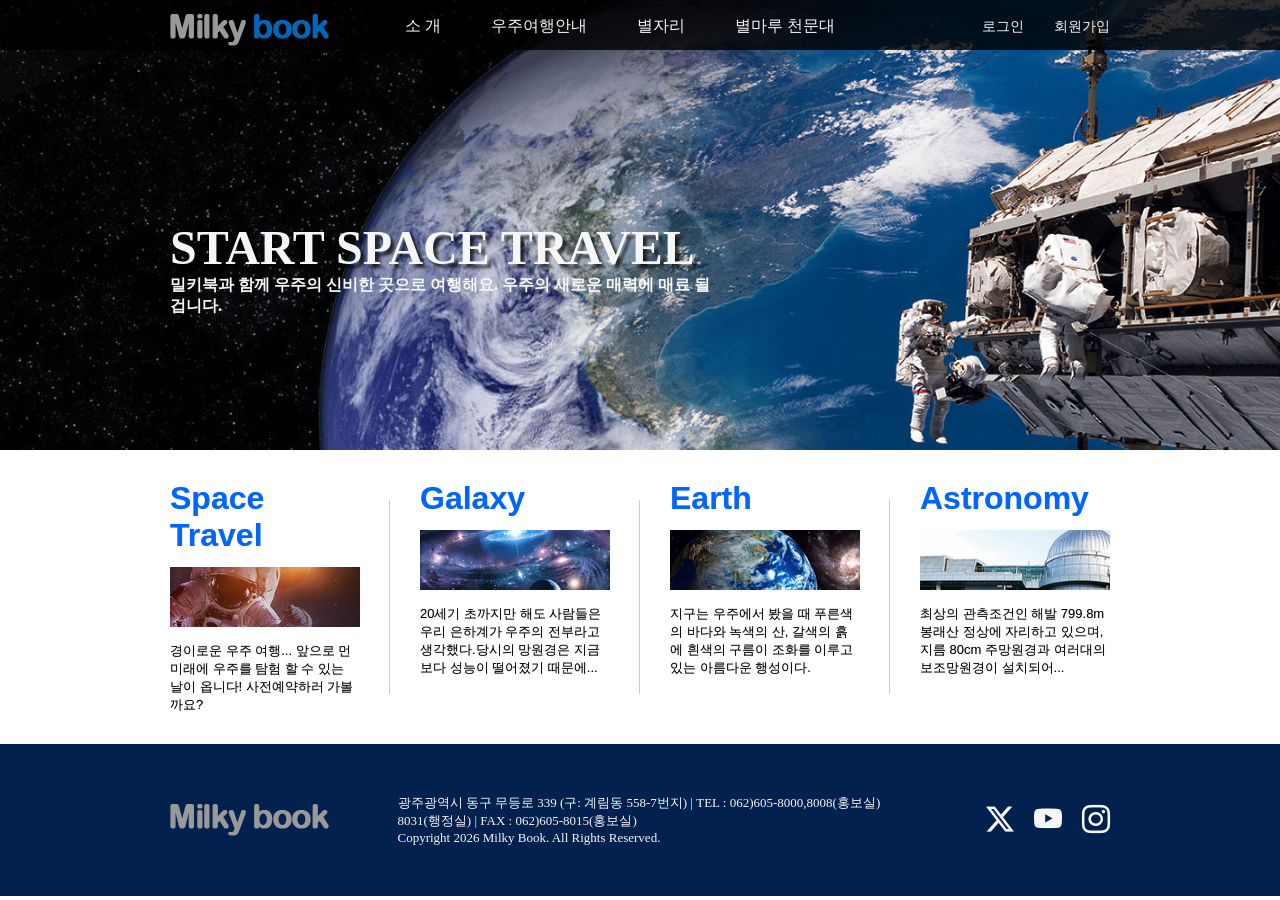
==== developer02/index.html @ 4646b6dc "spacetravel responsive web site V1 backup it will protect the unknown or unexpected crash" ====
<!DOCTYPE html>
<html lang="ko">
<head>
    <meta charset="UTF-8">
    <meta name="viewport" content="width=device-width, initial-scale=1.0">
    <title>Space Travel</title>
    <link rel="stylesheet" href="flexSlider/flexslider.css">
    <link rel="stylesheet" href="css/flex-slider.css">
    <link rel="stylesheet" href="css/reset.css">
    <link rel="stylesheet" href="css/common.css">
    <link rel="stylesheet" href="css/index.css">
    <script src="js/jquery-1.12.4.min.js"></script>
    <script src="flexSlider/jquery.flexslider.js"></script>
    <script src="js/common.js"></script>
    <script>
        $(function(){
            $('.flexslider').flexslider({
                animation: 'fade',
                slideshowSpeed: 6000,
                animationSpeed: 1000
            });
        });
    </script>
</head>
<body>
    <header>
        <nav>
            <a href="index.html"><img src="imgs/logo.png" alt="로고"></a>
            <a href="" id="trigger">
                <span></span>
                <span></span>
                <span></span>
            </a>
            <ul id="main-menu">
                <li><a href="">소 개</a></li>
                <li>
                    <a href="">우주여행안내</a>
                    <ul class="sub-menu">
                        <li><a href="">금성 여행</a></li>
                        <li><a href="">화성 여행</a></li>
                        <li><a href="">토성 여행</a></li>
                        <li><a href="">목성 여행</a></li>
                    </ul>
                </li>
                <li>
                    <a href="">별자리</a>
                    <ul class="sub-menu">
                        <li><a href="">별자리 이야기</a></li>
                        <li><a href="">계절별 별자리</a></li>
                    </ul>
                </li>
                <li><a href="">별마루 천문대</a></li>
            </ul>

            <ul class="top-menu">
                <li><a href=""><span>로그인</span><i class="bi bi-person-check-fill"></i></a></li>
                <li><a href=""><span>회원가입</span><i class="bi bi-person-plus-fill"></i></a></li>
            </ul>
        </nav>
    </header>

    
    <div class="flexslider">
        <ul class="slides">
            <li>
                <div class="fs-item fs-bg1"></div>
                <div class="fs-cts">
                    <h2>START SPACE TRAVEL</h2>
                    <p>밀키북과 함께 우주의 신비한 곳으로 여행해요. 우주의 새로운 매력에 매료 될겁니다.</p>
                </div>
            </li>
            <li>
                <div class="fs-item fs-bg2"></div>
                <div class="fs-cts">
                    <h2>Byeolmaro Observatory</h2>
                    <p>영월, 별마로천문대는. 봉래산 해발 799.8m에 자리하고 있다. 관측실 천정이 자동으로 열리자 캄캄한 밤하늘에 아름다운 별들의 모습이 보인다.</p>
                </div>
            </li>
        </ul>
    </div>
    <section>
        <article>
            <h3>space travel</h3>
            <div class="at-bg at-bg1"></div>
            <p>경이로운 우주 여행...  앞으로 먼 미래에 우주를 탐험 할 수 있는 날이 옵니다! 사전예약하러 가볼까요?</p>
        </article>
        <article>
            <h3>galaxy</h3>
            <div class="at-bg at-bg2"></div>
            <p>20세기 초까지만 해도 사람들은 우리 은하계가 우주의 전부라고 생각했다.당시의 망원경은 지금 보다 성능이 떨어졌기 때문에... </p>
        </article>
        <article>
            <h3>earth</h3>
            <div class="at-bg at-bg3"></div>
            <p>지구는 우주에서 봤을 때 푸른색의 바다와 녹색의 산, 갈색의 흙에 흰색의 구름이 조화를 이루고 있는 아름다운 행성이다.</p>
        </article>
        <article>
            <h3>astronomy</h3>
            <div class="at-bg at-bg4"></div>
            <p>최상의 관측조건인 해발 799.8m 봉래산 정상에 자리하고 있으며, 지름 80cm 주망원경과 여러대의 보조망원경이 설치되어...</p>
        </article>
    </section>
    <footer>
        <div class="ft-wrap">
            <img src="imgs/footer-logo.png" alt="푸터로고">
            <p>광주광역시 동구 무등로 339 (구: 계림동 558-7번지) | TEL : 062)605-8000,8008(홍보실) 8031(행정실) | FAX : 062)605-8015(홍보실)<br>Copyright 2026 Milky Book. All Rights Reserved. </p>
            <ul class="sns">
                <li><a href="https://x.com" target="_blank"><i class="bi bi-twitter-x"></i></a></li>
                <li><a href="https://youtube.com" target="_blank"><i class="bi bi-youtube"></i></a></li>
                <li><a href="https://www.instagram.com/" target="_blank"><i class="bi bi-instagram"></i></a></li>
            </ul>
        </div>
    </footer>
</body>
</html>
---- developer02/css/flex-slider.css ----
@charset "utf-8";




/*===== FlexSlider 최상위 요소 =====*/
.flexslider { border: 0; border-radius: 0; overflow: hidden; margin: 0;}
/*===== 이전/다음 버튼 =====*/
.flex-direction-nav a {
    height: 80px; margin: -40px 0 0;
    color: #cccccc; z-index: 0;
}
/*===== 이전 버튼 : 마우스 오버 =====*/
.flexslider:hover .flex-direction-nav .flex-prev { left: 0; }
/*===== 이전/다음 버튼 : 부트스트랩 아이콘 =====*/
.bi-chevron-left,.bi-chevron-right { font-size: 45px; }
/*===== 블릿 버튼 =====*/
.flex-control-nav { bottom: 10px; display: none; }

.fs-item {
    background-size: cover;
    background-repeat: no-repeat;
    background-position: center center;
}

/*=====FHD flex slider=====*/
@media screen and (min-width: 1350px) {
    .slides li {position: relative;}
    .fs-item {height: 500px;}
    .fs-bg1 {background-image: url('../imgs/fhd-slide1.jpg');}
    .fs-bg2 {background-image: url('../imgs/fhd-slide2.jpg');}
    .fs-cts {
        position: absolute; left: 50%; top: 220px;
        width: 1300px; padding: 0 30px;
        z-index: 10;
        transform: translateX(-50%);
        color: #f6f6f6;
    }
    .fs-cts h2 {
        font-size: 52px; text-transform: uppercase;
        text-shadow: 4px 4px 3px rgba(0, 0, 0, 0.7);
    }
    .fs-cts p {
        width: 595px;
        font-family: "NanumBarunGothic";
        font-size: 18px;
        font-weight: bold;
    }
}


/*=====HD flex slider=====*/

@media screen and (min-width: 1050px) and (max-width: 1349px) {
    .slides li {position: relative;}
    .fs-item {height: 450px;}
    .fs-bg1 {background-image: url('../imgs/fhd-slide1.jpg');}
    .fs-bg2 {background-image: url('../imgs/fhd-slide2.jpg');}
    .fs-cts {
        position: absolute; left: 50%; top: 220px;
        width: 1000px; padding: 0 30px;
        z-index: 10;
        transform: translateX(-50%);
        color: #f6f6f6;
    }
    .fs-cts h2 {
        font-size: 48px; text-transform: uppercase;
        text-shadow: 4px 4px 3px rgba(0, 0, 0, 0.7);
    }
    .fs-cts p {
        width: 550px;
        font-family: "NanumBarunGothic";
        font-size: 16px;
        font-weight: bold;
    }
}


/*=====TB flex slider=====*/

@media screen and (min-width: 600px) and (max-width: 1049px) {
    .slides >li {position: relative;}
    .fs-item {height: 500px;}
    .fs-bg1 {background-image: url('../imgs/tb-slide1.jpg');}
    .fs-bg2 {background-image: url('../imgs/tb-slide2.jpg');}

    .fs-cts {
        position: absolute; top: 230px;
        z-index: 10;
        color: #f6f6f6;
    }   
    
    @media screen and (min-width:750px) and (max-width:1049px) {
        .fs-cts {left: 80px; width: 660px;}
    }

    @media screen and (min-width:600px) and (max-width:749px) {
        .fs-cts {
            left: 50%; transform: translateX(-50%);
            width: 400px; text-align: center;
        }
    }
    
    .fs-cts h2 {
        font-size: 48px; text-transform: uppercase;
        text-shadow: 4px 4px 3px rgba(0, 0, 0, 0.7);
    }
    .fs-cts p {width: 420px; padding-top: 10px;}
    .flex-direction-nav a { z-index: 0; }
}
/*=====SM flex slider=====*/

@media screen and (max-width: 599px) {
    .slides >li {position: relative;}
    .fs-item {height: 100vh;}
    .fs-bg1 {background-image: url('../imgs/sm-slide1.jpg');}
    .fs-bg2 {background-image: url('../imgs/sm-slide2.jpg');}

    .fs-cts {
        position: absolute; left: 50%; top: 50%;
        width: 350px;
        z-index: 10;
        color: #f6f6f6;
        text-align: center;
        transform: translate(-50%,-50%);
    }   

    .fs-cts h2 {
        font-size: 48px; text-transform: uppercase;
        text-shadow: 4px 4px 3px rgba(0, 0, 0, 0.7);
    }
    .fs-cts p {padding-top: 10px;}
    .flex-direction-nav a { z-index: 0; }
}
---- developer02/css/common.css ----
@charset "utf-8";

header {
    position: fixed;
    width: 100%; height: 50px;
    background: rgba(0, 0, 0, 0.8); z-index: 9;
}


/* =====FHD====== */

@media screen and (min-width: 1350px) {
    #trigger { display: none; }
    .bi-person-check-fill, .bi-person-plus-fill { display: none; }

    nav {
        position: relative;
        display: flex; justify-content: space-between;
        width: 1300px; height: 100%; margin: 0 auto; padding: 0 30px;
    }
    nav a { color: #f6f6f6; }
    

    /*===== main menu + sub menu =====*/
    #main-menu, .top-menu { display: flex; }
    #main-menu { position: absolute; left: 260px; top: -3px; }
    #main-menu > li { position: relative; }
    #main-menu > li > a {
        height: 100%; padding: 18.5px 25px 10px;
        background: url('../imgs/main-menu-bar.png') no-repeat right 23px;
    }
    #main-menu > li > a:hover { color: #c5e0f5; }
    #main-menu > li:last-child > a { background: none; }
    .sub-menu {
        display: none;
        position: absolute;
        width: 130px; text-align: center;
    }
    .sub-menu a {
        height: 35px; line-height: 35px;
        font-size: 14.5px; background: rgba(0, 0, 0, 0.8);
    }
    .sub-menu li:last-child a { height: 40px; border-radius: 0 0 10px 10px; }
    .sub-menu a:hover { background: rgba(250, 50, 100, 0.8); }

    /*===== top menu =====*/
    .top-menu a {
        height: 100%; padding: 18px 15px 0; font-size: 14px;
        background: url('../imgs/top-menu-bar.jpg') no-repeat right 23px;
    }
    .top-menu > li:last-child > a { padding-right: 0; background: none; }



    /*===== footer =====*/
    footer { padding: 50px 0; background: #02214f; }
    .ft-wrap {
        display: flex; justify-content: space-between; align-items: center;
        width: 1300px; margin: 0 auto; padding: 0 30px;
        font-size: 13px; color: #f6f6f6;
    }
    .sns { display: flex; }
    .sns a { padding-left: 20px; font-size: 25px; color: #f6f6f6; }
}

/* =====HD===== */

@media screen and (min-width: 1050px) and (max-width: 1349px) {
    #trigger { display: none; }
    .bi-person-check-fill, .bi-person-plus-fill { display: none; }

    nav {
        position: relative;
        display: flex; justify-content: space-between;
        width: 1000px; height: 100%; margin: 0 auto; padding: 0 30px;
    }
    nav a { color: #f6f6f6; }
    

    /*===== main menu + sub menu =====*/
    #main-menu, .top-menu { display: flex; }
    #main-menu { position: absolute; left: 240px; top: -3px; }
    #main-menu > li { position: relative; }
    #main-menu > li > a {
        height: 100%; padding: 18.5px 25px 10px;
        background: url('../imgs/main-menu-bar.png') no-repeat right 23px;
    }
    #main-menu > li > a:hover { color: #c5e0f5; }
    #main-menu > li:last-child > a { background: none; }
    .sub-menu {
        display: none;
        position: absolute;
        width: 130px; text-align: center;
    }
    .sub-menu a {
        height: 35px; line-height: 35px;
        font-size: 14.5px; background: rgba(0, 0, 0, 0.8);
    }
    .sub-menu li:last-child a { height: 40px; border-radius: 0 0 10px 10px; }
    .sub-menu a:hover { background: rgba(250, 50, 100, 0.8); }

    /*===== top menu =====*/
    .top-menu a {
        height: 100%; padding: 18px 15px 0; font-size: 14px;
        background: url('../imgs/top-menu-bar.jpg') no-repeat right 23px;
    }
    .top-menu > li:last-child > a { padding-right: 0; background: none; }



    /*===== footer =====*/
    footer { padding: 50px 0; background: #02214f; }
    .ft-wrap {
        display: flex; justify-content: space-between; align-items: center;
        width: 1000px; margin: 0 auto; padding: 0 30px;
        font-size: 13px; color: #f6f6f6;
    }
    .ft-wrap p { width: 500px; }
    .sns { display: flex; }
    .sns a { padding-left: 20px; font-size: 28px; color: #f6f6f6; }
}

/* =====TB===== */

@media screen and (min-width: 600px) and (max-width: 1049px) {
    .top-menu span { display: none; }

    header {background: #fff; transition: all 0.4s ease-in;}
    header.active {background: rgba(255, 255, 255, 0.8);}
    nav {height: 50px;}
    nav img {
        position: absolute; left: 50%;
        width: 159px;
        transform: translateX(-50%);
    }

    #trigger {
        position: absolute; right: 30px; top: 15px;
        width: 30px; height: 20px;
    }
    #trigger span {
        position: absolute; left: 0;
        width: 100%; height: 2px;
        background: #222;
        transition: all 0.4s ease-in;
    }
    #trigger span:nth-child(2) {top: 9px; transition: all 0.2s ease-in;}
    #trigger span:nth-child(3) {bottom: 0;}
    /* =====Trigger Active===== */
    #trigger.active span:nth-child(1) {
        width: 90%; left: 5%; background: #f6f6f6;
        transform: translateY(9px) rotate(-310deg);
        z-index: 1;
    }
    #trigger.active span:nth-child(2) {
        top: -5.5px; height: 30px;
        background: rgba(0, 50, 120, 0.9);
        border-radius: 5px;
        z-index: 0;
    }
    #trigger.active span:nth-child(3) {
        width: 90%; left: 5%; background: #f6f6f6;
        transform: translateY(-9px) rotate(310deg);
        z-index: 1;
    }


    /* =====main+sub menu===== */
    #main-menu {
        position: absolute; right: -1100px; top: 50px;
        width: 80%; height: 100vh; padding-top: 150px;
        background: rgba(0, 50, 120, 0.9); opacity: 0;
        transition: all 0.4s ease-in;
    }
    #main-menu.active {right:0; opacity: 1;}
    #main-menu a { color: #f6f6f6; text-align: center; }
    #main-menu > li > a { padding: 20px 0; font-size: 24px; }
    .sub-menu {
        display: none;
        background: rgba(250, 50, 100, 0.9);
        box-shadow: 0 0 30px rgba(0, 0, 0, 0.5) inset;
    }
    .sub-menu a {padding: 10px 0; font-size: 20px;}
    .sub-menu li:first-child a {padding-top: 10px;}
    .sub-menu li:last-child a {padding-bottom: 10px;}


    /* =====Top Menu===== */
    .top-menu {
        position: absolute; left: 30px; top: 0;
        display: flex;
    }
    .top-menu .bi {font-size: 30px; padding-right: 15px;}


    /* =====Footer===== */
    footer { margin-top: 50px; padding: 50px 0; background: #02214f; }
    .ft-wrap {
        padding: 0 30px;
        font-size: 12px; color: #f6f6f6;
    }
    .ft-wrap p {margin: 15px auto 30px; text-align: center;}
    .ft-wrap img {width: 159px; margin: 0 auto;}
    .sns { display: flex; justify-content: center;}
    .sns a { padding: 0 20px; font-size: 30px; color: #f6f6f6; }
    @media screen and (min-width:750px) and (max-width:1049) {
        .ft-wrap p {width: 400px;}
    }
    @media screen and (min-width:600px) and (max-width:749) {
        .ft-wrap p {width: 350px;}
    }
}
/* =====SM===== */

@media screen and (max-width: 599px) {
    .top-menu span { display: none; }

    header {background: #fff; transition: all 0.4s ease-in;}
    header.active {background: rgba(255, 255, 255, 0.8);}
    nav {
        display: flex;
        width: 100%; height: 50px;
    }
    nav img {
        position: absolute; left: 50%;
        width: 159px;
        transform: translateX(-50%);
    }

    #trigger {
        position: absolute; right: 20px; top: 15px;
        width: 30px; height: 20px;
    }
    #trigger span {
        position: absolute; left: 0;
        width: 100%; height: 2px;
        background: #222;
        transition: all 0.4s ease-in;
    }
    #trigger span:nth-child(2) {top: 9px; transition: all 0.2s ease-in;}
    #trigger span:nth-child(3) {bottom: 0;}
    /* =====Trigger Active===== */
    #trigger.active span:nth-child(1) {
        width: 90%; left: 5%; background: #f6f6f6;
        transform: translateY(9px) rotate(-310deg);
        z-index: 1;
    }
    #trigger.active span:nth-child(2) {
        top: -5.5px; height: 30px;
        background: rgba(0, 50, 120, 0.9);
        border-radius: 5px;
        z-index: 0;
    }
    #trigger.active span:nth-child(3) {
        width: 90%; left: 5%; background: #f6f6f6;
        transform: translateY(-9px) rotate(310deg);
        z-index: 1;
    }


    /* =====main+sub menu===== */
    #main-menu {
        position: absolute; right: -1100px; top: 50px;
        width: 80%; height: 100vh; padding-top: 150px;
        background: rgba(0, 50, 120, 0.9); opacity: 0;
        transition: all 0.4s ease-in;
    }
    #main-menu.active {right:0; opacity: 1;}
    #main-menu a { color: #f6f6f6; text-align: center; }
    #main-menu > li > a { padding: 20px 0; font-size: 24px; }
    .sub-menu {
        display: none;
        background: rgba(250, 50, 100, 0.9);
        box-shadow: 0 0 30px rgba(0, 0, 0, 0.5) inset;
    }
    .sub-menu a {padding: 10px 0; font-size: 22px;}
    .sub-menu li:first-child a {padding-top: 10px;}
    .sub-menu li:last-child a {padding-bottom: 10px;}


    /* =====Top Menu===== */
    .top-menu {
        position: absolute; left: 20px; top: 5px;
        display: flex;
    }
    .top-menu .bi {font-size: 25px; padding-right: 10px;}


    /* =====Footer===== */
    footer { margin-top: 50px; padding: 50px 0; background: #02214f; }
    .ft-wrap {
        padding: 0 30px;
        font-size: 12px; color: #f6f6f6;
    }
    .ft-wrap p {margin: 15px auto 30px; text-align: center;}
    .ft-wrap img {width: 159px; margin: 0 auto;}
    .sns { display: flex; justify-content: center;}
    .sns a { padding: 0 20px; font-size: 25px; color: #f6f6f6; }
    @media screen and (min-width:750px) and (max-width:1049) {
        .ft-wrap p {width: 400px;}
    }
    @media screen and (min-width:600px) and (max-width:749) {
        .ft-wrap p {width: 350px;}
    }
}
---- developer02/css/index.css ----
@charset "utf-8";


h3 {text-transform: capitalize;}

/* =====FHD===== */
@media screen and (min-width: 1350px) {
    section {
        display: flex;
        width: 1300px; margin: 50px auto;
    }
    article {
        font-family: "NanumGothic", sans-serif;
        width: 25%; padding: 0 30px;
        font-size: 14px; font-weight: 480;
        text-shadow: 0 0 1px rgba(0, 0, 0, 0.3);
        background: url('../imgs/bar.png') no-repeat right center;
    }
    article:last-child {background: none;}
    article h3 {font-size: 35px; color: #06f;}
    .at-bg {height: 80px; margin: 13px 0 21px;}
    .at-bg1 {
        background: url('../imgs/fhd-contents1.jpg') no-repeat center center;
        background-size: cover;
    }
    .at-bg2 {
        background: url('../imgs/fhd-contents2.jpg') no-repeat center center;
        background-size: cover;
    }
    .at-bg3 {
        background: url('../imgs/fhd-contents3.jpg') no-repeat center center;
        background-size: cover;
    }
    .at-bg4 {
        background: url('../imgs/fhd-contents4.jpg') no-repeat center center;
        background-size: cover;
    }
    
}

/* =====HD===== */
@media screen and (min-width: 1050px) and (max-width:1349px) {
    section {
        display: flex;
        width: 1000px; margin: 30px auto;
    }
    article {
        font-family: "NanumGothic", sans-serif;
        width: 25%; padding: 0 30px;
        font-size: 13px; font-weight: 400;
        text-shadow: 0 0 1px rgba(0, 0, 0, 0.3);
        background: url('../imgs/bar.png') no-repeat right center;
    }
    article:last-child {background: none;}
    article h3 {font-size: 32px; color: #06f;}
    .at-bg {height: 60px; margin: 13px 0 15px;}
    .at-bg1 {
        background: url('../imgs/fhd-contents1.jpg') no-repeat center center;
        background-size: cover;
    }
    .at-bg2 {
        background: url('../imgs/fhd-contents2.jpg') no-repeat center center;
        background-size: cover;
    }
    .at-bg3 {
        background: url('../imgs/fhd-contents3.jpg') no-repeat center center;
        background-size: cover;
    }
    .at-bg4 {
        background: url('../imgs/fhd-contents4.jpg') no-repeat center center;
        background-size: cover;
    }
    
}



/* =====TB===== */
@media screen and (min-width: 600px) and (max-width:1049px) {
    section {
        display: flex; flex-wrap: wrap;
    }
    article {
        font-family: "NanumGothic", sans-serif;
        width: 50%; margin-top: 50px ; padding: 0 30px;
        font-size: 13px; font-weight: 400;
        text-shadow: 0 0 1px rgba(0, 0, 0, 0.3);
        background: url('../imgs/tb-bar.png') no-repeat right center;
    }
    article:nth-child(2n) {background: none;}
    article h3 {font-size: 35px; color: #06f;}
    .at-bg {height: 100px; margin: 20px 0;}
    .at-bg1 {background: url('../imgs/tb-contents1.jpg') no-repeat;
        background-size: cover;
    }
    .at-bg2 {
        background: url('../imgs/tb-contents2.jpg') no-repeat center center;
        background-size: cover;
    }
    .at-bg3 {
        background: url('../imgs/tb-contents3.jpg') no-repeat center center;
        background-size: cover;
    }
    .at-bg4 {
        background: url('../imgs/tb-contents4.jpg') no-repeat center center;
        background-size: cover;
    }
    
}

/* =====SM===== */
@media screen and (max-width:599px) {
    section {padding: 0 20px;}
    article {
        font-family: "NanumGothic", sans-serif;
        width: 100%; margin-top: 40px ; padding: 0 30px 40px;
        font-size: 13px; font-weight: 400;
        text-shadow: 0 0 1px rgba(0, 0, 0, 0.3);
        background: url('../imgs/sm-bar.png') no-repeat center bottom;
    }
    article:nth-child(4) {background: none;}
    article h3 {font-size: 35px; color: #06f; text-align: center;}
    .at-bg {height: 100px; margin: 20px 0;}
    .at-bg1 {background: url('../imgs/tb-contents1.jpg') no-repeat;
        background-size: cover;
    }
    .at-bg2 {
        background: url('../imgs/tb-contents2.jpg') no-repeat center center;
        background-size: cover;
    }
    .at-bg3 {
        background: url('../imgs/tb-contents3.jpg') no-repeat center center;
        background-size: cover;
    }
    .at-bg4 {
        background: url('../imgs/tb-contents4.jpg') no-repeat center center;
        background-size: cover;
    }
    
}
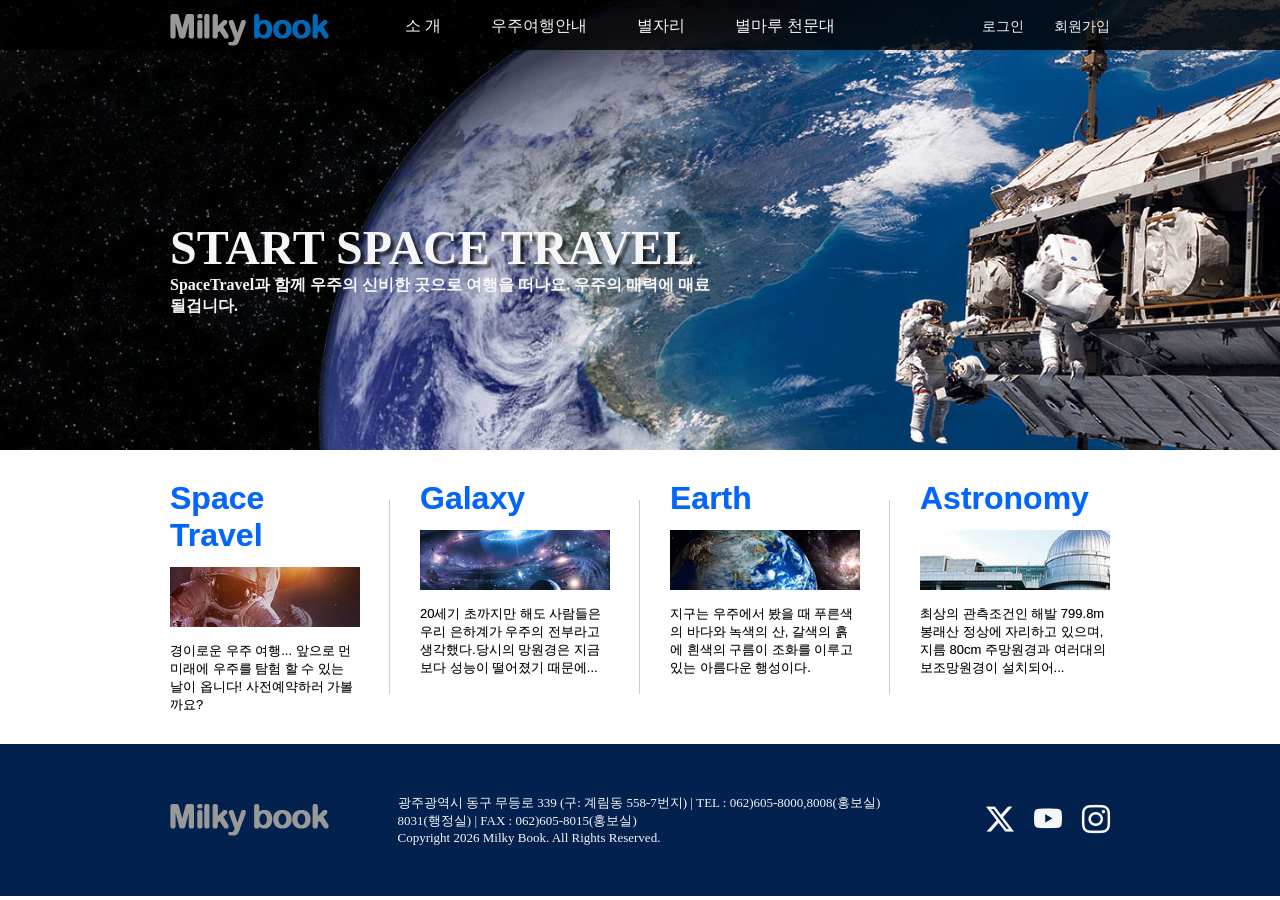
==== commit d3951a6f: "[FlexSlider] Start Space Travel 본문 내용 수정" ====
--- a/developer02/index.html
+++ b/developer02/index.html
@@ -66,7 +66,7 @@
                 <div class="fs-item fs-bg1"></div>
                 <div class="fs-cts">
                     <h2>START SPACE TRAVEL</h2>
-                    <p>밀키북과 함께 우주의 신비한 곳으로 여행해요. 우주의 새로운 매력에 매료 될겁니다.</p>
+                    <p>SpaceTravel과 함께 우주의 신비한 곳으로 여행을 떠나요. 우주의 매력에 매료 될겁니다.</p>
                 </div>
             </li>
             <li>
